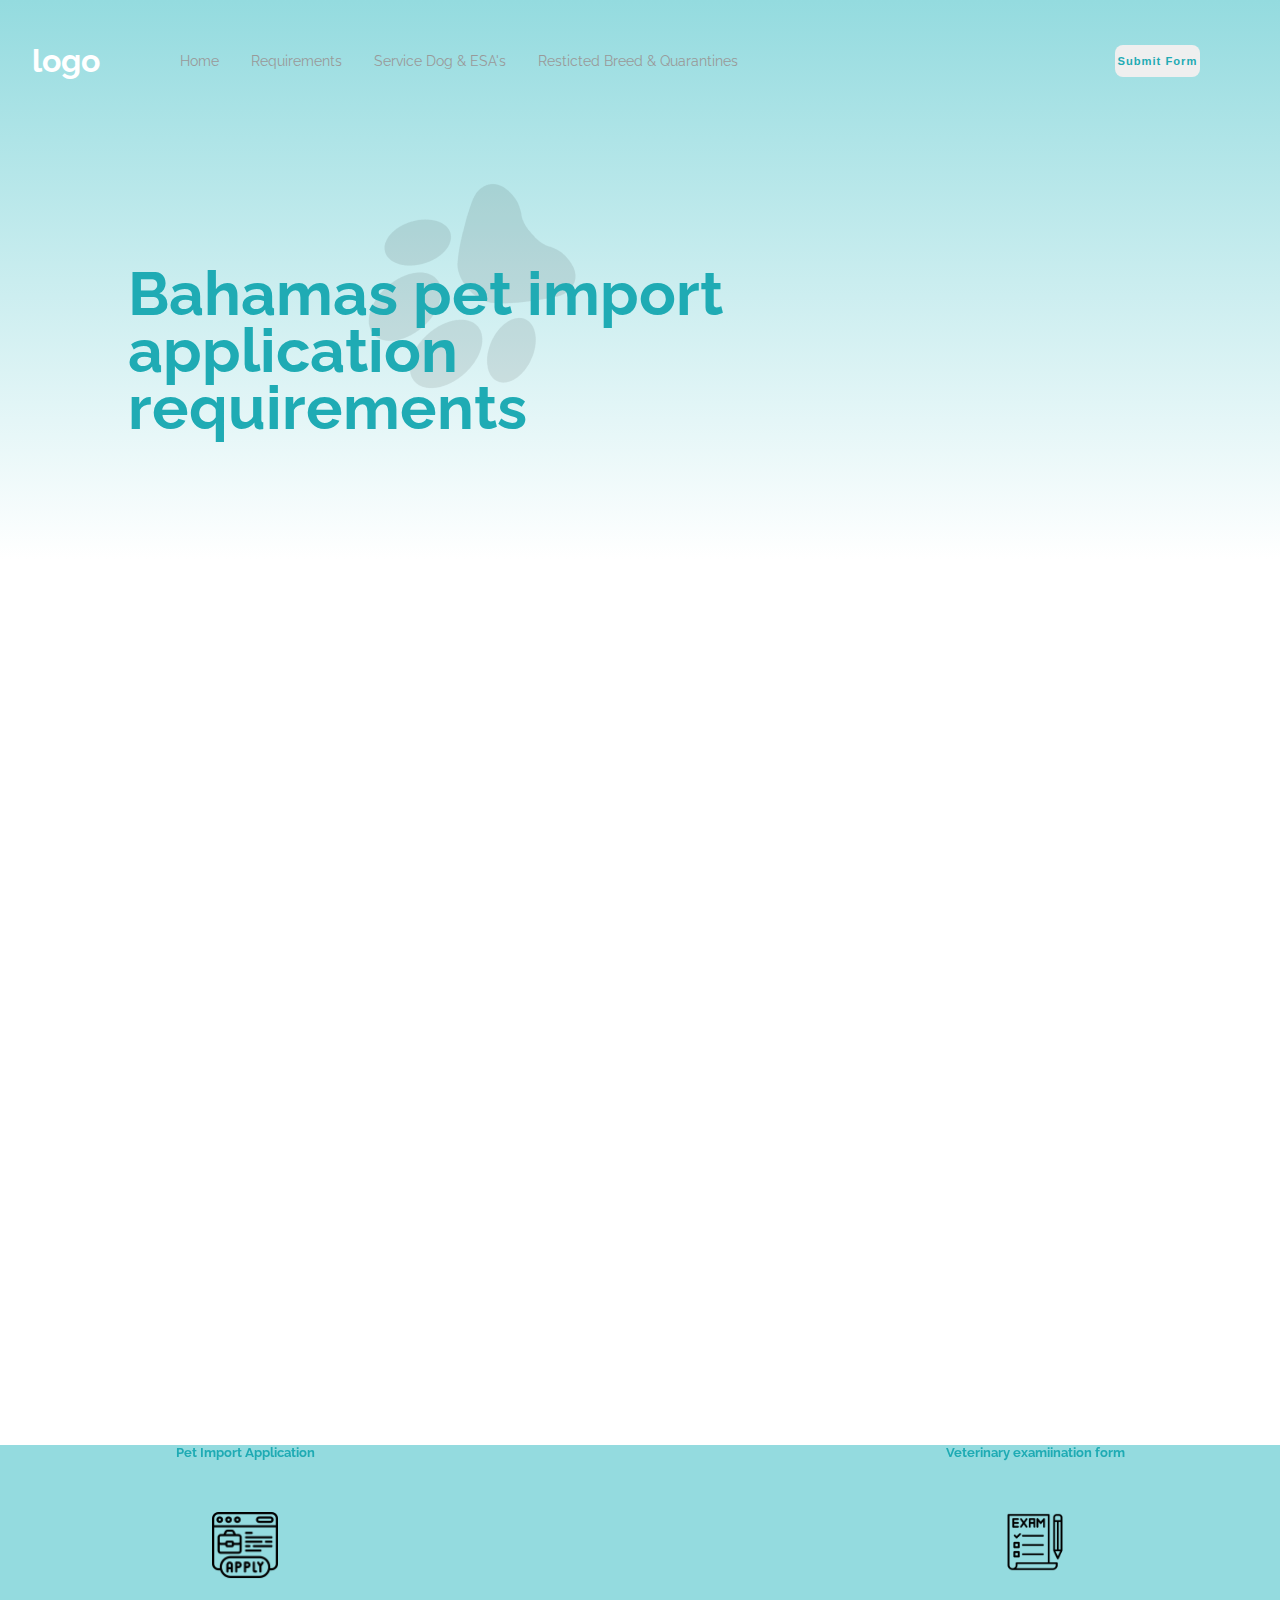
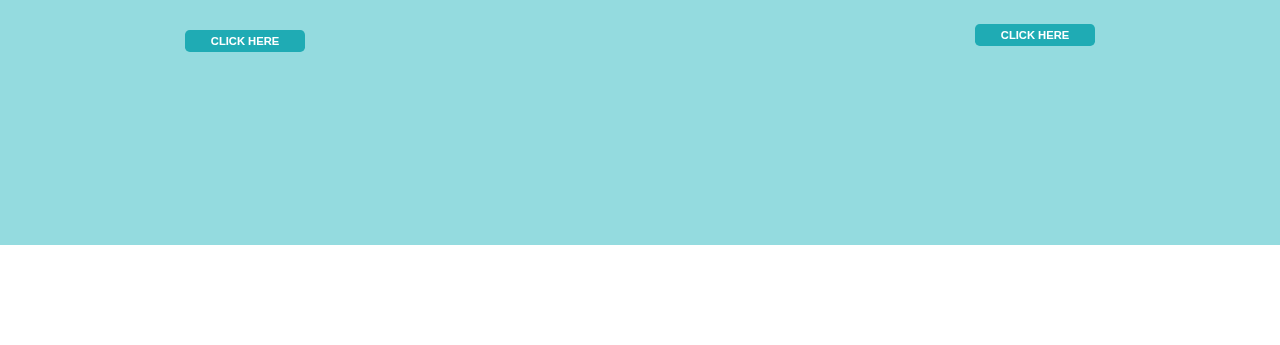
==== requirements.html @ 75472f6a "added transitions" ====
<!DOCTYPE html>
<html lang="en">
<head>
    <meta charset="UTF-8">
    <meta http-equiv="X-UA-Compatible" content="IE=edge">
    <meta name="viewport" content="width=device-width, initial-scale=1.0">
    <link rel="stylesheet" href="./style.css">
    <link rel="preconnect" href="https://fonts.googleapis.com">
    <link rel="preconnect" href="https://fonts.gstatic.com" crossorigin>
    <link href="https://fonts.googleapis.com/css2?family=Josefin+Sans:ital,wght@0,300;0,500;1,700&family=Raleway:wght@400;500;700&display=swap" rel="stylesheet">
    <link rel="icon" href="./imgs/favicon.png">
    <link rel="stylesheet" href="https://unpkg.com/aos@next/dist/aos.css" />
    <title>Bahamas Pet Permit</title>

</head>
<body>
    <!-- Gradient background -->
    <div class="gradient-bg"></div>

<div class="section-home">
    <!-- Navigation bar-->
    <nav class="nav-bar">
       <h1 class="logo">logo</h1>
       <ul class="nav-list">
        <li class="list-item"><a href="./index.html">Home</a></li>
        <li class="list-item"><a href="./requirements.html">Requirements</a></li>
        <li class="list-item"><a href="./services.html">Service Dog & ESA's</a></li>
        <li class="list-item"><a href="./restricted.html">Resticted Breed & Quarantines</a></li>
    </ul>
        <button class="btn-white">Submit Form</button>

        <div class="hb-menu">
            <span id="bar-1" class="bar"></span>
            <span id="bar-2" class="bar"></span>
            <span id="bar-3"  class="bar"></span>
        </div>
    </nav>


     <!-- Navigation bar ends-->




     <!-- Header Block-->
    <div class="header-block">
        <img class="dog-paw" src="./imgs/dog-paw.png" alt="">
      <h1  data-aos="fade-right" id="wider" class="header-h">Bahamas pet import application requirements
       </h1>
         <p data-aos="fade-left" data-aos-offset="500"  data-aos-duration="1000" data-aos-once="true" class="header-p">Click below to download PDF versions
             of these common pet permit related forms. If you have come 
             to this page from a link on another site or search engine, please 
             consider using my service to apply for your permit more efficiently 
             and more cost effectively.

           </p>

        <button data-aos="flip-up"  data-aos-duration="1000" class="btn-blue">Get started</button>
 </div>
 <!-- Header Block Ends-->
<section class="flex-apply">
  <div data-aos="slide-up"  data-aos-duration="700" class="flex-apply-sec">
    <h4 class="h-apply">Pet Import Application</h4>
    <img class="img-apply-1" src="./imgs/hero-apply.png" alt="">
    <button class="btn-blue-fixed">CLICK HERE</button>

  </div>

  <div data-aos="zoom-out"class="flex-apply-sec">
    <h4 class="h-apply">Pet import requirements</h4>
    <img class="img-apply" src="./imgs/hero-req.png" alt="">
    <button class="btn-blue-fixed">CLICK HERE</button>

  </div>

  <div  data-aos="slide-up"  data-aos-duration="700"class="flex-apply-sec">
    <h4 class="h-apply">Veterinary examiination form </h4>
    <img class="img-apply" src="./imgs/hero-exam.png" alt="">
    <button class="btn-blue-fixed">CLICK HERE</button>

  </div>




</section>


<footer>

</footer>







</div>
<script src="https://unpkg.com/aos@next/dist/aos.js"></script>
<script>
  AOS.init();
</script>
</body>
</html>
---- style.css ----
/* Globals */

*{
    padding:0;
    margin:0;
}

:root {
    --dark-blue: #1FABB4;
    --light-blue: #94DBDF;
    --dark-grey: #595959;
    --light-grey:#999999;

}

body {
    font-family: 'Josefin Sans', sans-serif;
    font-family: 'Raleway', sans-serif;
    font-size:16px;
}


/* Typography */

h1, h2,h3 {
    color:var( --dark-blue);
}

h1 {
 
  font-size: 3.8rem;
  max-width:12ch;
  line-height: 57px;
}
#wider {
  max-width:20ch;
}



h2 {

    text-align: center;
    font-size: 3rem;
    color:var(--dark-blue);
}

p {
    color:var(--dark-grey);
    font-weight:light;
    max-width:40ch;
    line-height:27px;
    letter-spacing: 3px;
    margin:4rem 0;
}


/* Nav bar */
.gradient-bg {
    position:absolute;
    top:0;
    z-index:-10;
    background: rgb(255,255,255);
    background: linear-gradient(0deg, rgba(255,255,255,1) 0%, rgba(148,219,223,1) 100%);  
    height:35rem;
    width:100%;
  
}

.nav-bar {
    max-width:100%;
    display:flex; 
    padding:1rem;
    margin:1rem;
    align-items: center;
    
   
}

.nav-list {
    list-style: none;
    display:flex;
    align-items: center;
    margin-right:auto;
    
   
   
}

.logo {
   color:#fff;
   margin-right:5rem;
   font-size:2rem;
  
}

.list-item a {
    font-size:0.85rem;
    color:var(--light-grey);
    text-decoration:none;
    margin-right:2rem;
}



/* Buttons */


.btn-white {
  margin-left:auto; 
  width:7%;
  height:2rem;
  border:none;
  border-radius:.5rem;
  color:var(--dark-blue);
  font-weight:bold;
  margin-right:3rem;
  letter-spacing:1px;
  font-size:0.7rem;
}

.btn-blue {
    width:8%;
    height:2rem;
    border-radius: .5rem;
    border-style: none;
    color:#fff;
    background-color: var(--dark-blue);
}



/*header */


.header-block{
    display:flex;
    flex-direction: column;
    margin:10rem 8rem;

}


.dog-paw {
    max-width:100%;
    position: absolute;
    left:20rem;
    top:9rem;
}



/*Section top*/


.hero-home {
    max-width:100%;
}

.right-side-col {
     display:flex;
     flex-direction: column;
     justify-content: center;
     align-items: center;
     padding:5rem;
}

h3 {
    font-size:2rem;
}

#white-text {
  color:#fff;
}

.color-box {
  height:320px;
  max-width:100%;
  display:flex;
  align-items: center;
  justify-content: center;
  background: linear-gradient(90.48deg, #4C8F9A 0.37%, #B7EB81 96.79%);
}





.flex-apply {
  height:500px;
  display:flex;
  justify-content: space-evenly;
}

.flex-apply-sec {
  display:flex;
  flex-direction: column;
  align-items: center;
  gap:3rem;
  width:300px;
}


.btn-blue-fixed {
  background-color:var(--dark-blue) ;
  color:#fff;
  font-weight: bold;
  font-size:.7rem;
  width:40%;
  height:1.4rem;
  border:none;
  border-radius: .3rem;;


}

.img-apply {
  width:40%;
}

.img-apply.active {
  width:100%;
}
.img-apply-1.active {
 width:100%;
}

.img-apply-1 {
  width:22%;
}


  .btn-blue-fixed  :hover {
    background-color: #1FABB4;
}



h4 {
  font-size:.8rem;
  color:var(--dark-blue);
}

.div-margin   {
 display: flex;
 flex-direction: column;
 justify-content: center;
 align-items: center;
 text-align: center;
}









/*Section mid*/


.flex-ctn {
  display:flex;
  max-width:100%;
  margin:10rem 10rem;
}

.flex-left {
  width:50%;
}

.flex-right {
  width:50%;
  background-image: url("./imgs/hero-girl.png");
  background-repeat: no-repeat;
  background-position: center;
}

#easypayment {
  background-image: url("./imgs/hero-payment.png");
}
#flex-reverse {
  flex-direction:row-reverse;
  
}

.section-mid {
  display:flex;
  flex-direction: column;
  justify-content: center;
  align-items: center;
}
.alert {
  margin-bottom :10rem;
}



/*section bottom */

.text-stretch {
  max-width:600char;
}


.dog-img {
 max-width:100%;
 margin:0;
}



.service-p {
  margin-left:2rem;
}



footer {
  background-color:var(--light-blue);
  max-width:100%;
  height:400px;
}






























/* responsive code*/


@media(max-width:1100px){
    .flex-ctn {
   
    margin:10rem 6rem;
  }

  
  
    .list-item a {
        font-size:0.85rem;
        
        margin-right:0.8rem;
    }
    .btn-white {
    
        width:15%;
      

      }
      .btn-blue {
        width:12%;
      }
  h2 {
  font-size: 1.9rem;
  }

}

@media(max-width:950px){
  .flex-ctn {
   
    margin:10rem 4rem;
  }
  .p-resp {
  font-size:.9rem;
}
  
    .list-item a {
        font-size:0.75rem;
        
        margin-right:0.8rem;
    }

    .btn-blue {
      width:15%;
    }

}


@media(max-width:800px){

  .h3-resp {
    font-size:1.2rem;
  }
  .p-resp {
    font-size:.7rem;
    line-height:19px;
  }
  .flex-ctn {
    flex-direction: column;
    margin:10rem 4rem;
  }
  .flex-left {
    width:100%;
    display:flex;
    flex-direction: column;
    justify-content: center;
    align-items: center;
    text-align: center;
  }
  .flex-right{
    height:320px;
    width:100%;
  
  }
  #flex-reverse {
    flex-direction:column;
    
  }
  

  
    .list-item a {
        font-size:0.6rem;
    }
    .btn-white {
        height:1.9rem;
        font-size:0.5rem;
      
      }
    .btn-blue {
        width:25%;
      }
      



}

@media(max-width:730px) {
  
.flex-apply {
 flex-direction: column;
}
 .nav-list {
    display:none;
 }

 .btn-white {
    display:none;
 }

 .hb-menu {
    height:2rem;
    width:10%;
    margin-left:auto;
    cursor:pointer;
   
 }

  .bar {
    display:block;
    height:4px;
    width:100%;
    background-color:var(--dark-grey);
    margin-bottom:8px;
  }

  #bar-2 {
    width:60%;
  }

  
  #bar-3 {
    width:35%;
  }

  .btn-blue {
    width:30%;
  }

  .dog-paw {
    width:42%;
  }
  h2 {
    font-size: 1.7rem;
    }

}

 @media (max-width:570px) {


    .btn-blue {
        width:40%;
      }
    
      .dog-paw {
       
        top:12rem;
        left:10rem;
      }
      .header-h {
        font-size:2.5rem;
      }

      .header-p {
        font-size:.8rem;
      }
  
  .header-block {
  
   margin:10rem 4rem;

  }
  h2 {
    font-size: 1.5rem;
    }
 }

 @media (max-width:380px) {
    
    .btn-blue {
        width:50%;
      }
    .header-h {
        font-size:2.2rem;
      }

    .header-p {
        font-size:.7rem;
      }

      h1 {
        line-height: 37px;
      }
      p {
        line-height: 20px;
      }
 }


/*Transitions*/
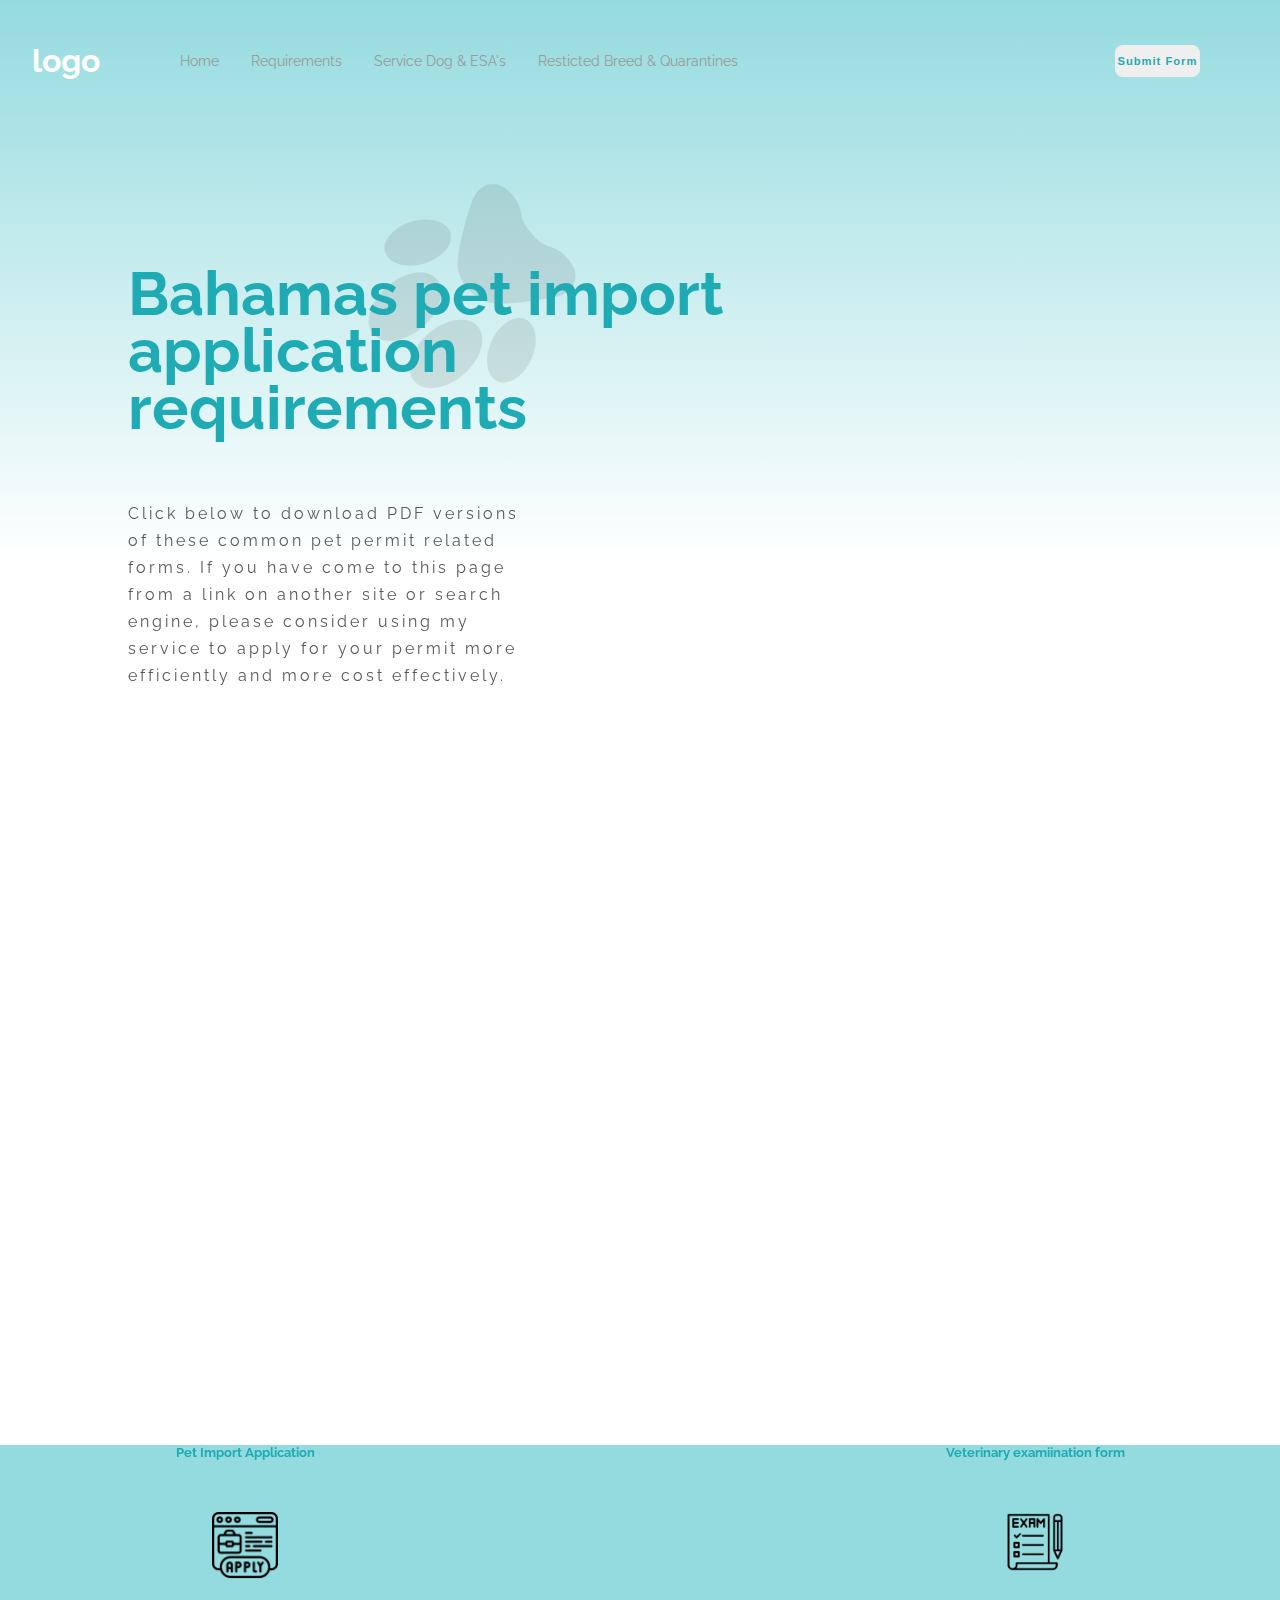
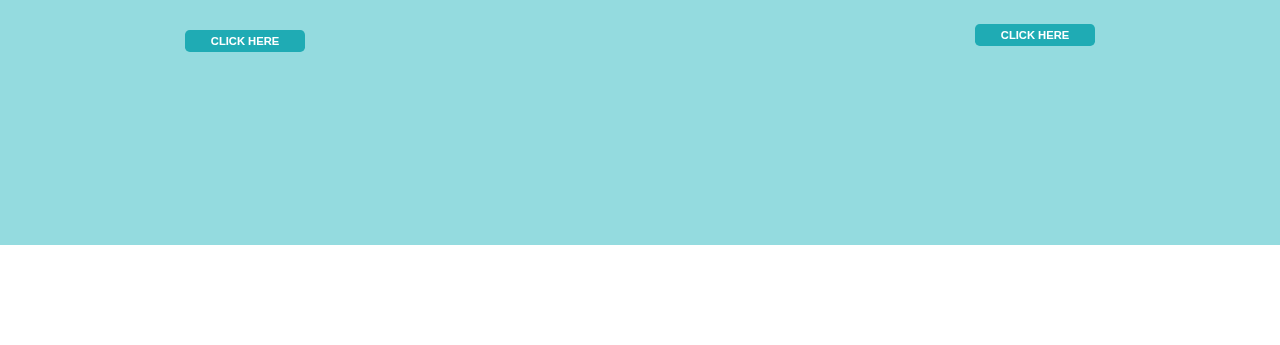
==== commit d5cfa7db: "adjusted images on home page" ====
--- a/requirements.html
+++ b/requirements.html
@@ -47,7 +47,7 @@
         <img class="dog-paw" src="./imgs/dog-paw.png" alt="">
       <h1  data-aos="fade-right" id="wider" class="header-h">Bahamas pet import application requirements
        </h1>
-         <p data-aos="fade-left" data-aos-offset="500"  data-aos-duration="1000" data-aos-once="true" class="header-p">Click below to download PDF versions
+         <p data-aos="fade-left" class="header-p">Click below to download PDF versions
              of these common pet permit related forms. If you have come 
              to this page from a link on another site or search engine, please 
              consider using my service to apply for your permit more efficiently 
--- a/style.css
+++ b/style.css
@@ -218,12 +218,7 @@
   width:40%;
 }
 
-.img-apply.active {
-  width:100%;
-}
-.img-apply-1.active {
- width:100%;
-}
+
 
 .img-apply-1 {
   width:22%;
@@ -271,10 +266,11 @@
 }
 
 .flex-right {
-  width:50%;
-  background-image: url("./imgs/hero-girl.png");
-  background-repeat: no-repeat;
-  background-position: center;
+  display:block;
+ margin:auto;
+ width:50%;
+ 
+
 }
 
 #easypayment {
@@ -291,8 +287,11 @@
   justify-content: center;
   align-items: center;
 }
+
+
 .alert {
   margin-bottom :10rem;
+  max-width:100%;
 }
 
 
@@ -427,8 +426,8 @@
     text-align: center;
   }
   .flex-right{
-    height:320px;
-    width:100%;
+    height:220px;
+   width:100%;
   
   }
   #flex-reverse {
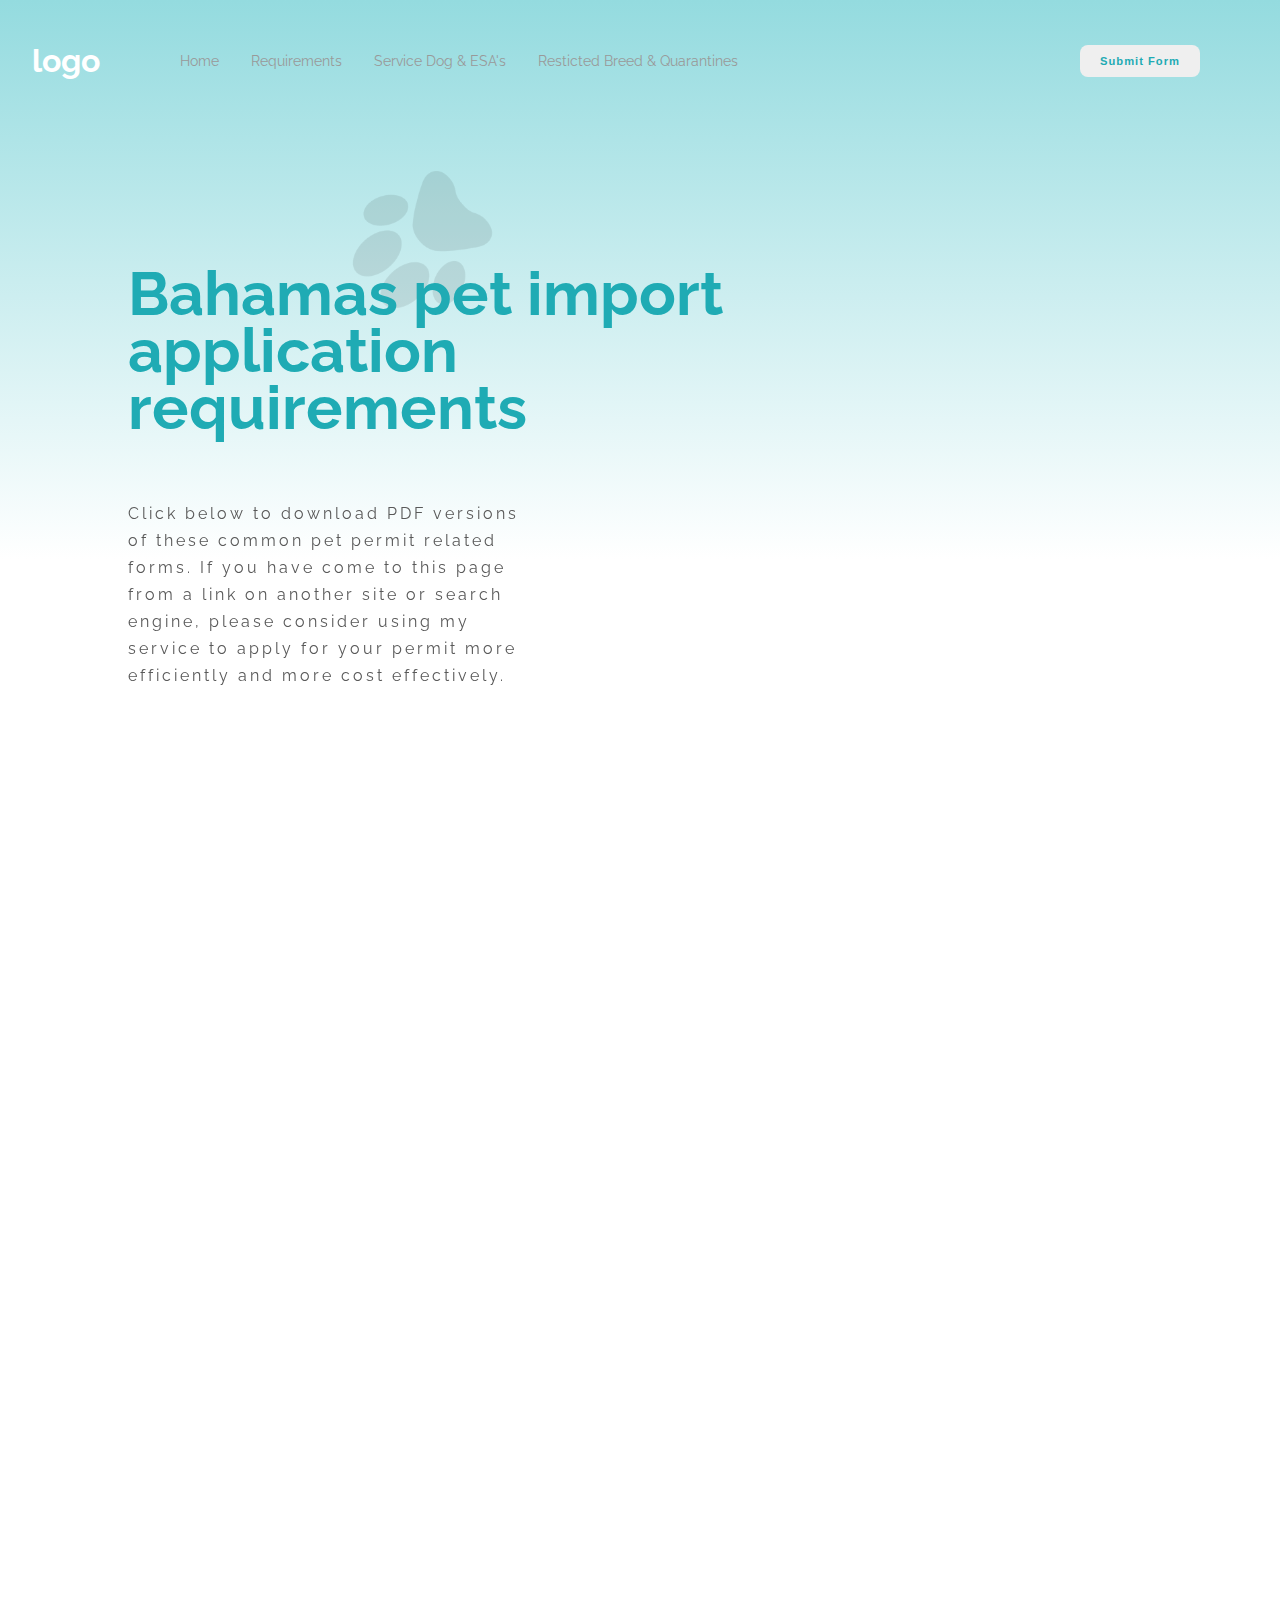
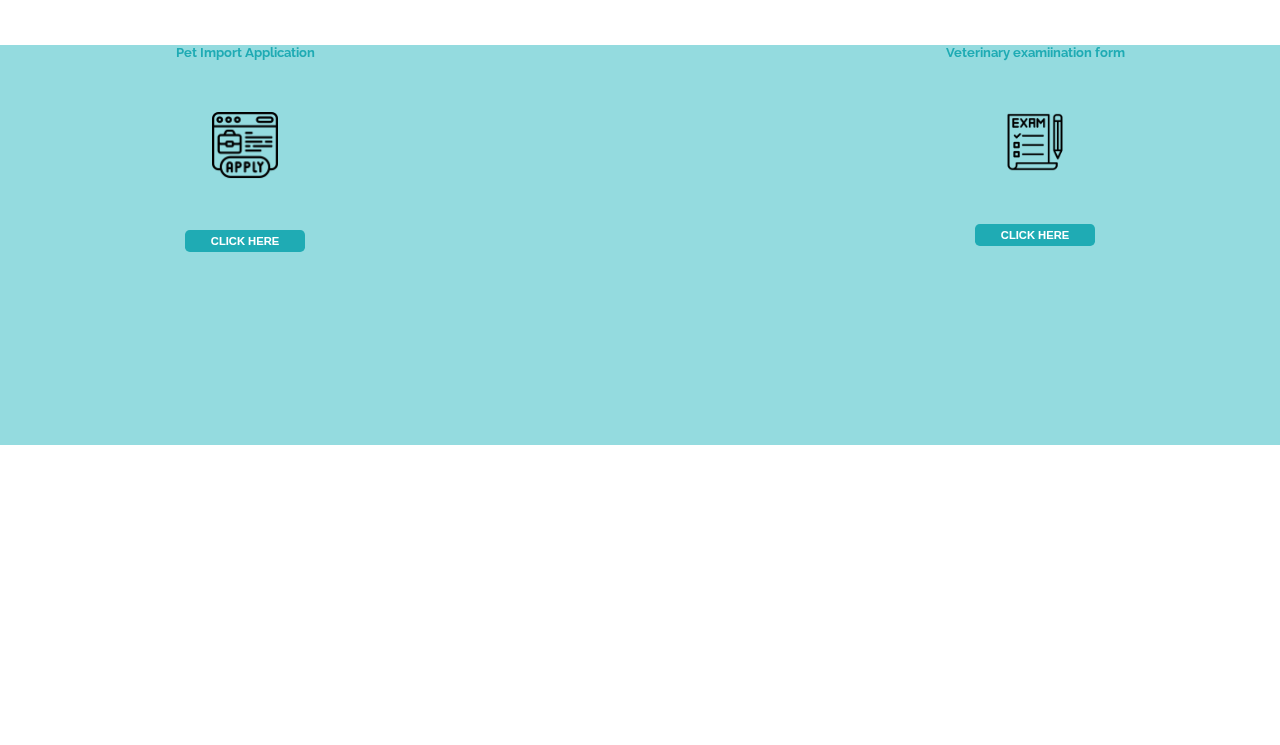
==== commit 28cd7c54: "Responsive  nav menu" ====
--- a/requirements.html
+++ b/requirements.html
@@ -101,5 +101,7 @@
 <script>
   AOS.init();
 </script>
+
+<script src="script.js"></script>
 </body>
 </html>--- a/style.css
+++ b/style.css
@@ -17,6 +17,7 @@
     font-family: 'Josefin Sans', sans-serif;
     font-family: 'Raleway', sans-serif;
     font-size:16px;
+    max-width:100%;
 }
 
 
@@ -108,7 +109,7 @@
 
 .btn-white {
   margin-left:auto; 
-  width:7%;
+  width:120px;
   height:2rem;
   border:none;
   border-radius:.5rem;
@@ -120,7 +121,7 @@
 }
 
 .btn-blue {
-    width:8%;
+    width:120px;
     height:2rem;
     border-radius: .5rem;
     border-style: none;
@@ -187,7 +188,7 @@
 
 
 .flex-apply {
-  height:500px;
+  height:700px;
   display:flex;
   justify-content: space-evenly;
 }
@@ -268,7 +269,7 @@
 .flex-right {
   display:block;
  margin:auto;
- width:50%;
+ max-width:50%;
  
 
 }
@@ -291,7 +292,7 @@
 
 .alert {
   margin-bottom :10rem;
-  max-width:100%;
+  max-width:50%;
 }
 
 
@@ -373,9 +374,7 @@
       
 
       }
-      .btn-blue {
-        width:12%;
-      }
+     
   h2 {
   font-size: 1.9rem;
   }
@@ -397,9 +396,6 @@
         margin-right:0.8rem;
     }
 
-    .btn-blue {
-      width:15%;
-    }
 
 }
 
@@ -407,7 +403,7 @@
 @media(max-width:800px){
 
   .h3-resp {
-    font-size:1.2rem;
+    font-size:1.5rem;
   }
   .p-resp {
     font-size:.7rem;
@@ -435,45 +431,73 @@
     
   }
   
-
-  
-    .list-item a {
+.list-item a {
         font-size:0.6rem;
     }
-    .btn-white {
-        height:1.9rem;
-        font-size:0.5rem;
+
+
+
       
-      }
-    .btn-blue {
-        width:25%;
-      }
-      
 
 
 
 }
 
 @media(max-width:730px) {
-  
-.flex-apply {
- flex-direction: column;
-}
- .nav-list {
-    display:none;
- }
-
- .btn-white {
-    display:none;
- }
-
- .hb-menu {
+  .hb-menu {
+    z-index:1000;
     height:2rem;
-    width:10%;
+    width:30px;
     margin-left:auto;
     cursor:pointer;
    
  }
+ 
+ .nav-bar {
+  margin-top:0;
+  padding-top:.2rem;
+
+ }
+ .btn-white {
+  display:none;
+}
+
+  
+.flex-apply {
+ flex-direction: column;
+}
+
+ .nav-list {
+    z-index:999;
+    position:absolute;
+    top:0px;
+    background-color:#c1dee0;
+    width:100%;
+    flex-direction: column;
+    align-items: flex-start;
+    left:-8000px;
+}
+.nav-list.active{
+    transition:ease-in 0.3s;
+    left:0px;
+}
+
+.list-item > a {
+  display:block;
+  position: sticky;
+  color: var(--dark-blue);
+  font-size: 1.3rem;
+  font-weight:bold;
+  padding:.7rem;
+
+}
+
+
+
+
+ }
+
+
 
   .bar {
     display:block;
@@ -484,37 +508,32 @@
   }
 
   #bar-2 {
-    width:60%;
+    width:100%;
   }
 
   
   #bar-3 {
-    width:35%;
-  }
-
-  .btn-blue {
-    width:30%;
-  }
+    width:100%;
+  }
+
+  
 
   .dog-paw {
-    width:42%;
+    width:200px;
   }
   h2 {
     font-size: 1.7rem;
     }
 
-}
+
 
  @media (max-width:570px) {
 
 
-    .btn-blue {
-        width:40%;
-      }
-    
+
       .dog-paw {
-       
-        top:12rem;
+        width:120px;
+        top:14rem;
         left:10rem;
       }
       .header-h {
@@ -557,6 +576,26 @@
  }
 
 
+
+
+
+.hb-menu.active #bar-2{
+  opacity:0;
+}
+.hb-menu.active .bar:nth-child(1){
+ 
+ transform:translateY(15px) rotate(45deg);
+ transition: ease-in-out  0.2s;
+}
+.hb-menu.active .bar:nth-child(3){
+ width:100%;
+ transform:translateY(-9px) rotate(-45deg);
+ transition: ease-in-out  0.2s;
+
+}
+
+
+
 /*Transitions*/
 
 
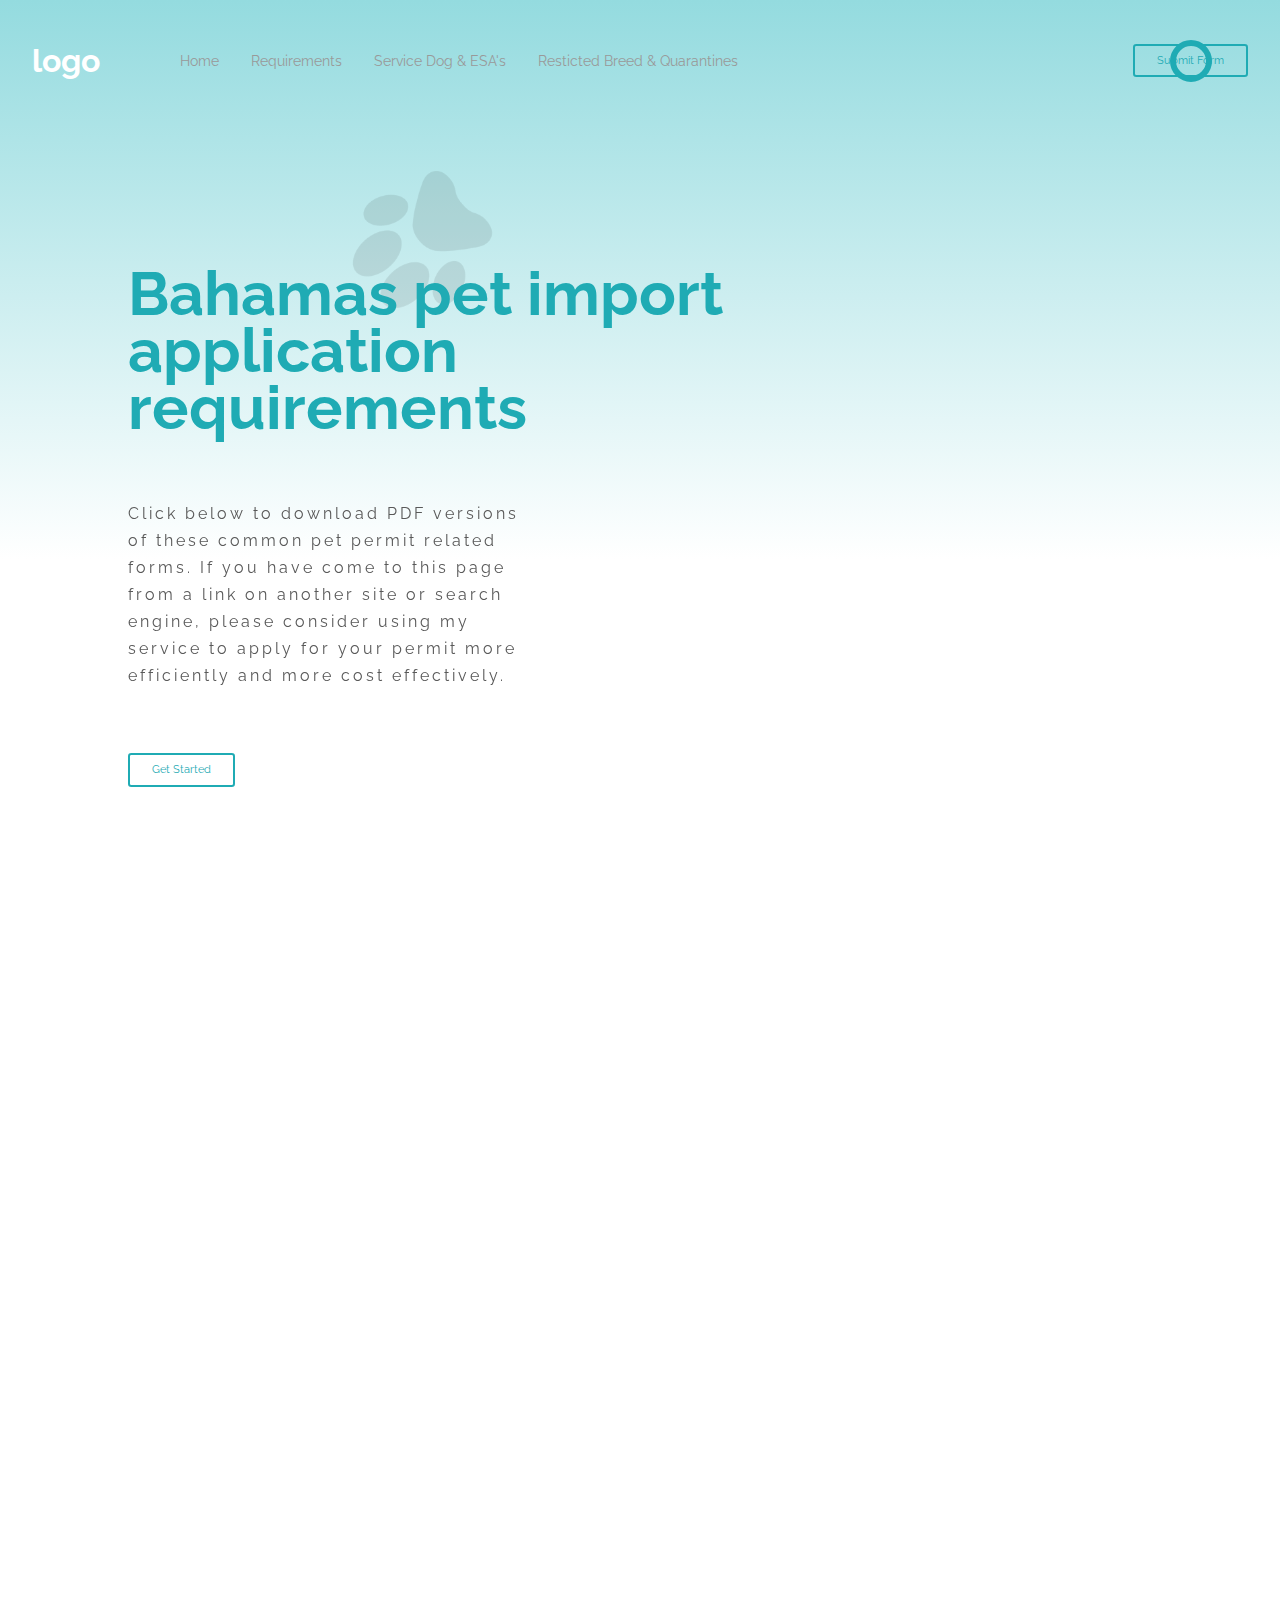
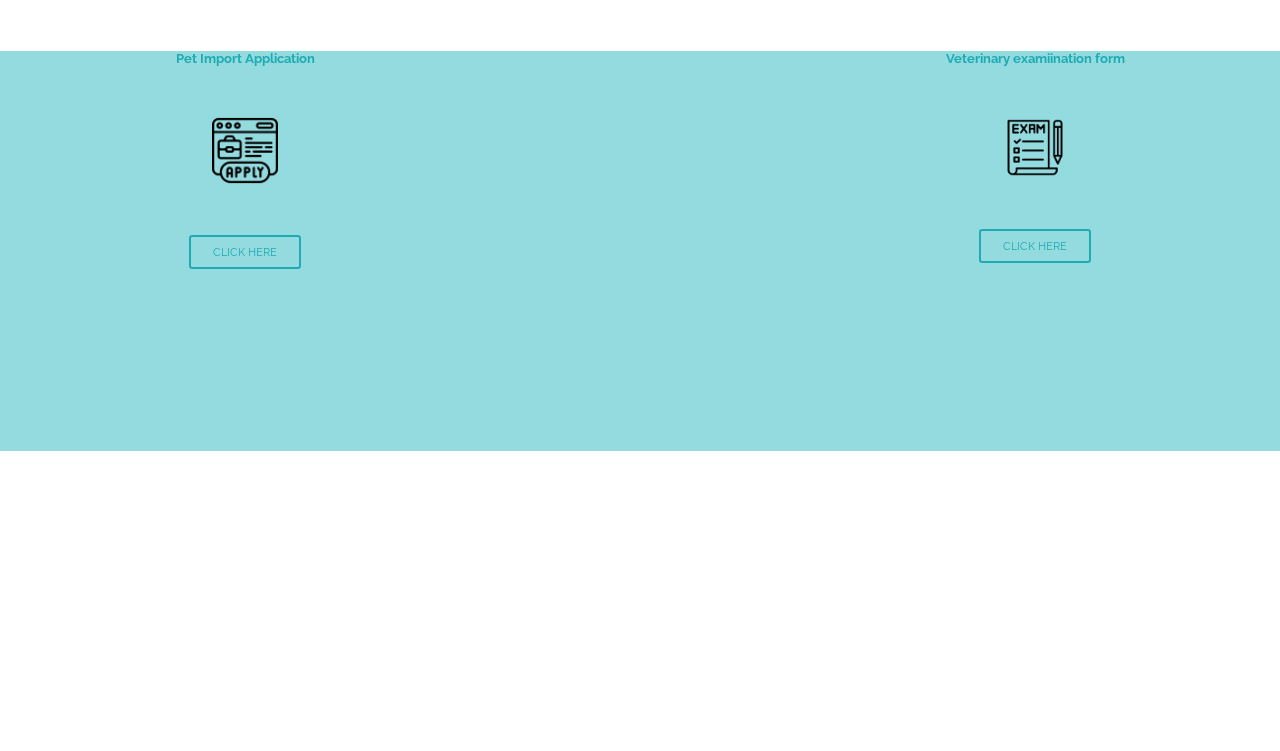
==== commit 7b8f2e0c: "changed buttons" ====
--- a/requirements.html
+++ b/requirements.html
@@ -27,12 +27,14 @@
         <li class="list-item"><a href="./services.html">Service Dog & ESA's</a></li>
         <li class="list-item"><a href="./restricted.html">Resticted Breed & Quarantines</a></li>
     </ul>
-        <button class="btn-white">Submit Form</button>
+    <div class="wrapper">
+      <a href="#" class="button-glow ">Submit Form</a>
+    </div>
 
         <div class="hb-menu">
             <span id="bar-1" class="bar"></span>
             <span id="bar-2" class="bar"></span>
-            <span id="bar-3"  class="bar"></span>
+            <span id="bar-3"  class="bar  bar-3"></span>
         </div>
     </nav>
 
@@ -54,29 +56,36 @@
              and more cost effectively.
 
            </p>
-
-        <button data-aos="flip-up"  data-aos-duration="1000" class="btn-blue">Get started</button>
+           <div  class="wrapper">
+            <a  class="button">Get Started</a>
+          </div>
  </div>
  <!-- Header Block Ends-->
 <section class="flex-apply">
   <div data-aos="slide-up"  data-aos-duration="700" class="flex-apply-sec">
     <h4 class="h-apply">Pet Import Application</h4>
     <img class="img-apply-1" src="./imgs/hero-apply.png" alt="">
-    <button class="btn-blue-fixed">CLICK HERE</button>
+    <div  class="wrapper">
+      <a  class="button">CLICK HERE</a>
+    </div>
 
   </div>
 
   <div data-aos="zoom-out"class="flex-apply-sec">
     <h4 class="h-apply">Pet import requirements</h4>
     <img class="img-apply" src="./imgs/hero-req.png" alt="">
-    <button class="btn-blue-fixed">CLICK HERE</button>
+    <div  class="wrapper">
+      <a  class="button">CLICK HERE</a>
+    </div>
 
   </div>
 
   <div  data-aos="slide-up"  data-aos-duration="700"class="flex-apply-sec">
     <h4 class="h-apply">Veterinary examiination form </h4>
     <img class="img-apply" src="./imgs/hero-exam.png" alt="">
-    <button class="btn-blue-fixed">CLICK HERE</button>
+    <div  class="wrapper">
+      <a  class="button">CLICK HERE</a>
+    </div>
 
   </div>
 
--- a/style.css
+++ b/style.css
@@ -508,13 +508,14 @@
   }
 
   #bar-2 {
-    width:100%;
-  }
-
-  
-  #bar-3 {
-    width:100%;
-  }
+    width:70%;
+  }
+
+  
+  .bar-3 {
+    width:40%;
+  }
+
 
   
 
@@ -598,4 +599,115 @@
 
 /*Transitions*/
 
-
+@-webkit-keyframes sheen {
+  0% {
+    transform: skewY(-45deg) translateX(0);
+  }
+  100% {
+    transform: skewY(-45deg) translateX(12.5em);
+  }
+}
+@keyframes sheen {
+  0% {
+    transform: skewY(-45deg) translateX(0);
+  }
+  100% {
+    transform: skewY(-45deg) translateX(12.5em);
+  }
+}
+
+.button {
+  padding: 0.75em 2em;
+  text-align: center;
+  text-decoration: none;
+  color:var(--dark-blue);
+  border: 2px solid var(--dark-blue);
+  font-size: 11px;
+  display: inline-block;
+  border-radius: 0.3em;
+  transition: all 0.2s ease-in-out;
+  position: relative;
+  overflow: hidden;
+}
+.button:before {
+  content: "";
+  background-color: rgba(255, 255, 255, 0.5);
+  height: 100%;
+  width: 3em;
+  display: block;
+  position: absolute;
+  top: 0;
+  left: -4.5em;
+  transform: skewX(-45deg) translateX(0);
+  transition: none;
+}
+.button:hover {
+  background-color: #1FABB4;
+  color: #fff;
+  border-bottom: 4px solid #148891;
+}
+.button:hover:before {
+  transform: skewX(-45deg) translateX(13.5em);
+  transition: all 0.5s ease-in-out;
+}
+
+
+
+
+
+
+
+
+
+
+
+
+
+
+.button-glow {
+  padding: 0.75em 2em;
+  text-align: center;
+  text-decoration: none;
+  color:var(--dark-blue);
+  border: 2px solid var(--dark-blue);
+  font-size: 11px;
+  display: inline-block;
+  border-radius: 0.3em;
+  transition: all 0.2s ease-in-out;
+  position: relative;
+  
+  }
+
+
+
+.button-glow::after {
+  content: '';
+  width: 30px; height: 30px;
+  border-radius: 100%;
+  border: 6px solid #1FABB4 ;
+  position: absolute;
+  z-index: -1;
+  top: 50%;
+  left: 50%;
+  transform: translate(-50%, -50%);
+  animation: ring 1.5s infinite;
+}
+
+.button-glow:hover::after, button:focus::after {
+
+  animation: none;
+  display: none;
+}
+
+@keyframes ring {
+  0% {
+    width: 30px;
+    height: 30px;
+    opacity: 0.5;
+  }
+  100% {
+    width: 300px;
+    height: 300px;
+    opacity: 0;
+  }
+}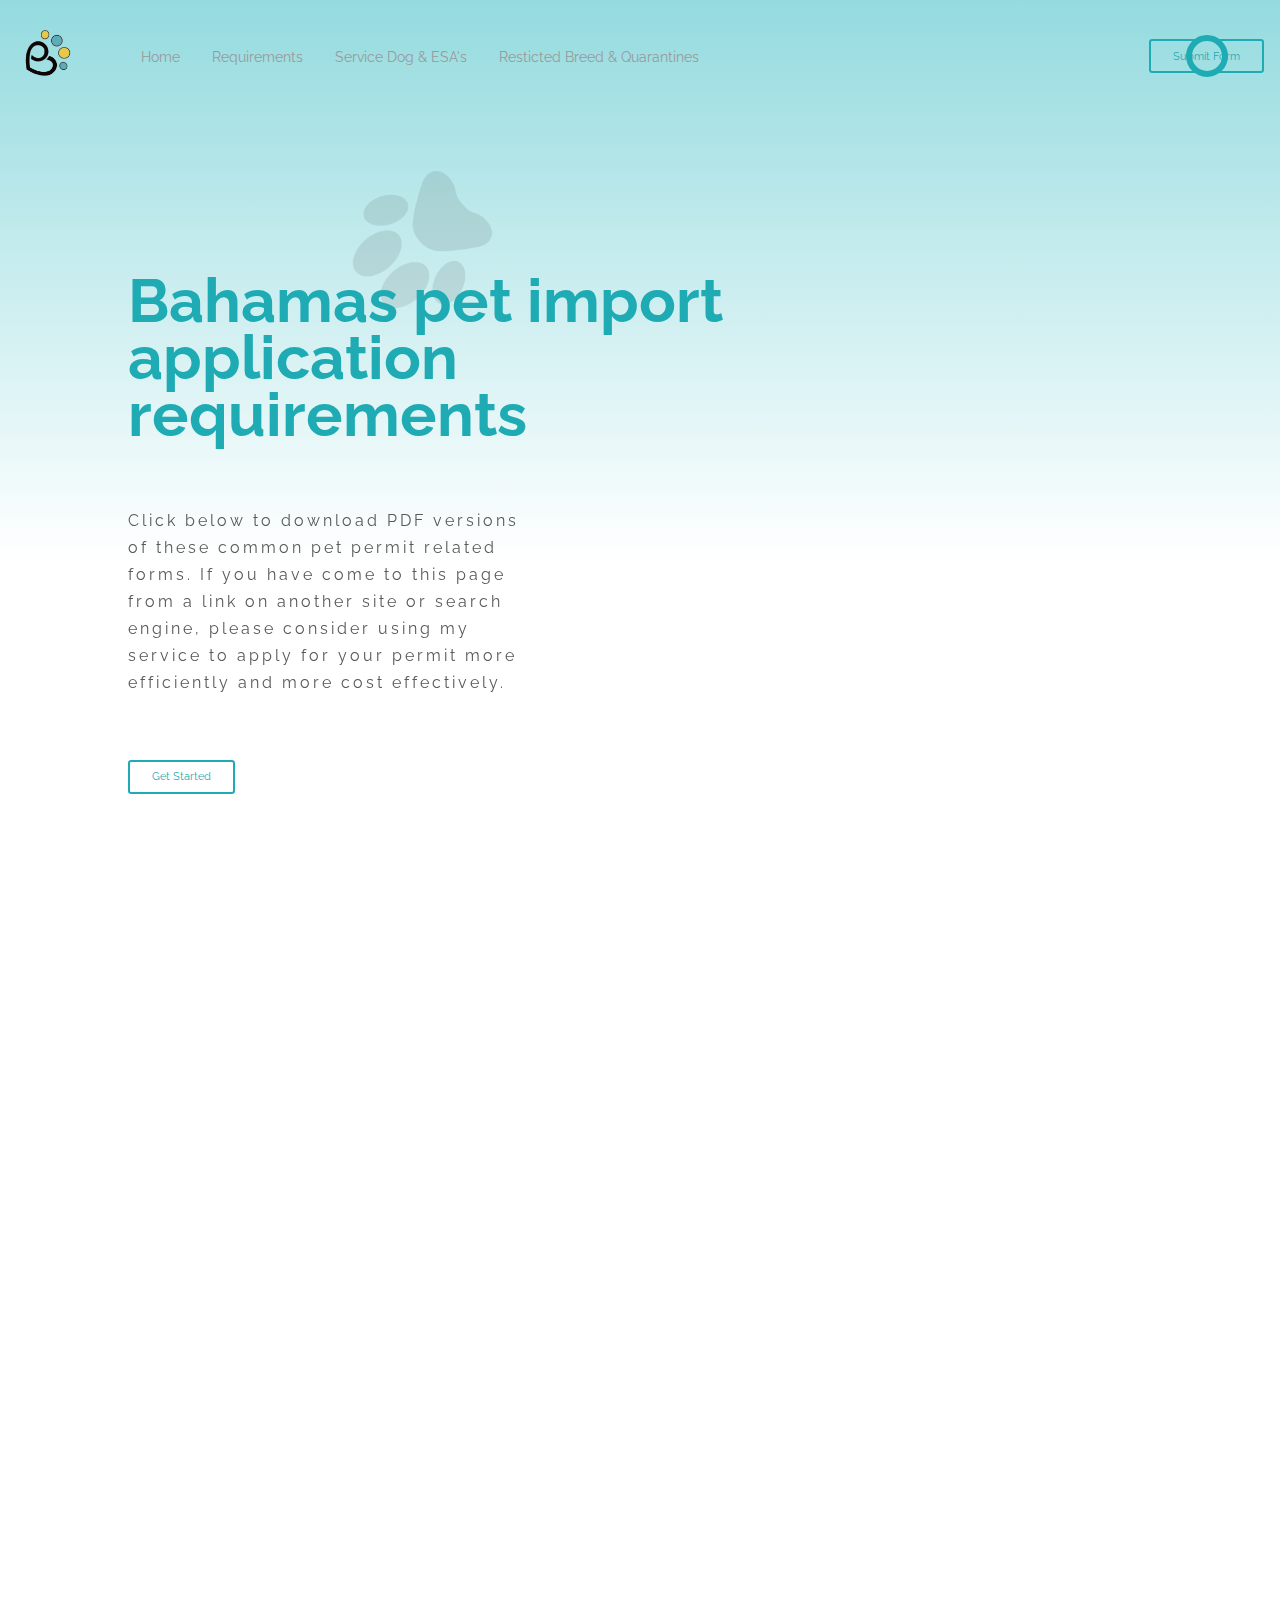
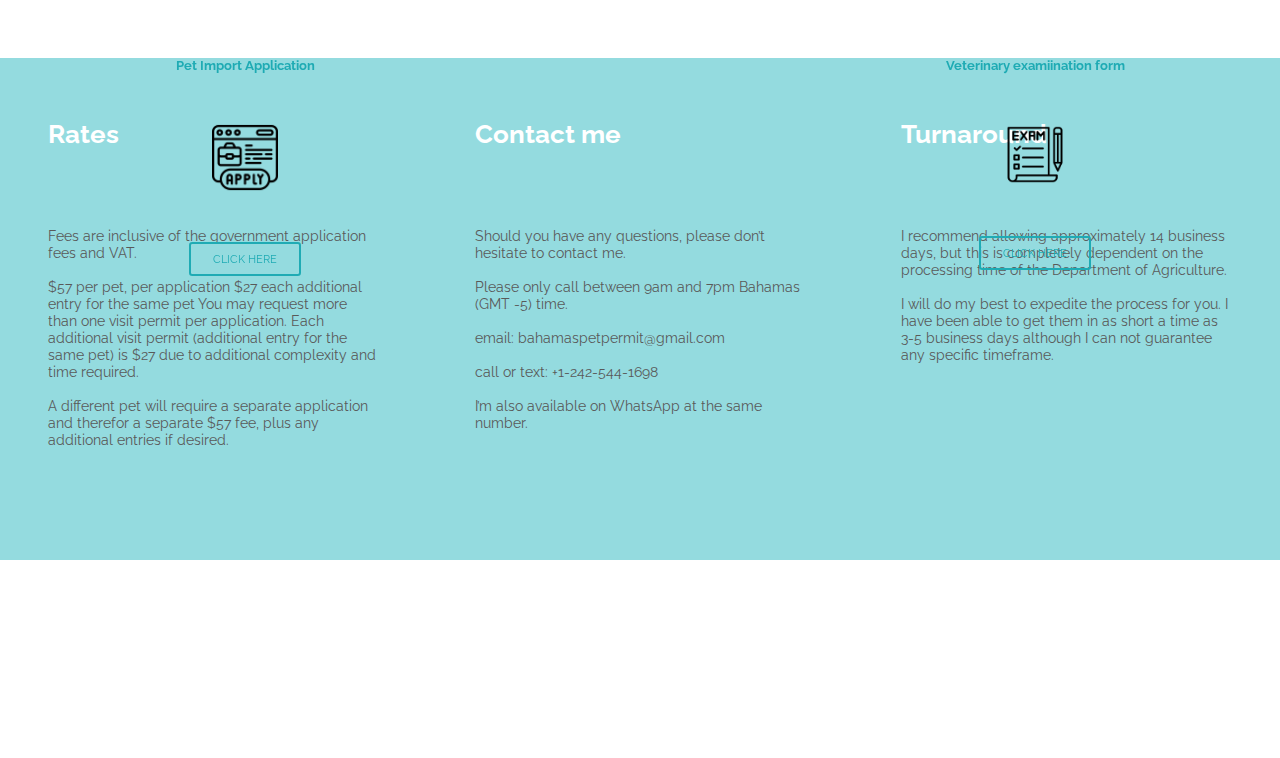
==== commit 26cee177: "final touches" ====
--- a/requirements.html
+++ b/requirements.html
@@ -20,14 +20,14 @@
 <div class="section-home">
     <!-- Navigation bar-->
     <nav class="nav-bar">
-       <h1 class="logo">logo</h1>
+      <a href="index.html"> <img class="logo-img" src="./imgs/logo.png" alt=""></a>
        <ul class="nav-list">
         <li class="list-item"><a href="./index.html">Home</a></li>
         <li class="list-item"><a href="./requirements.html">Requirements</a></li>
         <li class="list-item"><a href="./services.html">Service Dog & ESA's</a></li>
         <li class="list-item"><a href="./restricted.html">Resticted Breed & Quarantines</a></li>
     </ul>
-    <div class="wrapper">
+    <div class="wrapper-1">
       <a href="#" class="button-glow ">Submit Form</a>
     </div>
 
@@ -96,8 +96,51 @@
 
 
 <footer>
+ 
 
-</footer>
+  <div class="section-rates">
+      <div class="footer-ctn">
+         <h1 id="footer-h1">Rates</h1>
+         <p id="footer-p">
+             Fees are inclusive of the government application fees and VAT.<br><br>
+     
+     $57 per pet, per application
+     $27 each additional entry for the same pet
+     You may request more than one visit permit per application. Each additional visit permit (additional entry for the same pet) is $27 due to additional complexity and time required.
+     <br><br>
+     A different pet will require a separate application and therefor a separate $57 fee, plus any additional entries if desired.
+     
+         </p>
+     </div>
+     
+     <div class="footer-ctn">
+         <h1 id="footer-h1">Contact me</h1>
+         <p id="footer-p">
+             Should you have any questions, please don’t hesitate to contact me. <br><br>
+     
+                   Please only call between 9am and 7pm Bahamas (GMT -5) time.<br><br>
+     
+              email: bahamaspetpermit@gmail.com <br><br>
+              call or text: +1-242-544-1698 <br><br>
+     
+             I’m also available on WhatsApp at the same number.<br><br>
+         </p>
+     
+     </div>
+     
+     <div class="footer-ctn">
+             <h1 id="footer-h1">Turnaround</h1>
+             <p id="footer-p">
+                 I recommend allowing approximately 14 business days, but this is completely dependent on the processing time of the Department of Agriculture.
+                 <br><br>
+     I will do my best to expedite the process for you. I have been able to get them in as short a time as 3-5 business days although I can not guarantee any specific timeframe.
+     
+             </p>
+         </div>
+     
+     <div>
+      </footer>
+  
 
 
 
--- a/style.css
+++ b/style.css
@@ -13,11 +13,17 @@
 
 }
 
+
+html {
+  overflow-x: hidden
+}
 body {
     font-family: 'Josefin Sans', sans-serif;
     font-family: 'Raleway', sans-serif;
     font-size:16px;
     max-width:100%;
+   ;
+  
 }
 
 
@@ -72,7 +78,7 @@
     max-width:100%;
     display:flex; 
     padding:1rem;
-    margin:1rem;
+   
     align-items: center;
     
    
@@ -83,6 +89,7 @@
     display:flex;
     align-items: center;
     margin-right:auto;
+    margin-left:4rem;
     
    
    
@@ -93,6 +100,12 @@
    margin-right:5rem;
    font-size:2rem;
   
+}
+
+.logo-img {
+  margin:13px 0;
+  width:100%;
+  height:50px;
 }
 
 .list-item a {
@@ -320,7 +333,6 @@
 footer {
   background-color:var(--light-blue);
   max-width:100%;
-  height:400px;
 }
 
 
@@ -368,12 +380,7 @@
         
         margin-right:0.8rem;
     }
-    .btn-white {
     
-        width:15%;
-      
-
-      }
      
   h2 {
   font-size: 1.9rem;
@@ -382,20 +389,24 @@
 }
 
 @media(max-width:950px){
+ 
+ 
   .flex-ctn {
    
     margin:10rem 4rem;
   }
-  .p-resp {
-  font-size:.9rem;
-}
+ 
   
     .list-item a {
         font-size:0.75rem;
         
         margin-right:0.8rem;
     }
-
+    .section-rates {
+ 
+      flex-direction:column;
+      align-items: center;
+    }
 
 }
 
@@ -406,7 +417,7 @@
     font-size:1.5rem;
   }
   .p-resp {
-    font-size:.7rem;
+    font-size:.9rem;
     line-height:19px;
   }
   .flex-ctn {
@@ -419,7 +430,7 @@
     flex-direction: column;
     justify-content: center;
     align-items: center;
-    text-align: center;
+    
   }
   .flex-right{
     height:220px;
@@ -444,9 +455,13 @@
 }
 
 @media(max-width:730px) {
+  .wrapper-1 {
+    display:none;
+  }
+  
   .hb-menu {
     z-index:1000;
-    height:2rem;
+    height:1.7rem;
     width:30px;
     margin-left:auto;
     cursor:pointer;
@@ -454,28 +469,29 @@
  }
  
  .nav-bar {
+ 
   margin-top:0;
   padding-top:.2rem;
 
  }
- .btn-white {
-  display:none;
-}
 
   
 .flex-apply {
  flex-direction: column;
+ align-items: center;
 }
 
  .nav-list {
     z-index:999;
     position:absolute;
     top:0px;
-    background-color:#c1dee0;
+    background-color:#a7dee3;
     width:100%;
     flex-direction: column;
     align-items: flex-start;
     left:-8000px;
+    padding-top:12px;
+    
 }
 .nav-list.active{
     transition:ease-in 0.3s;
@@ -486,12 +502,18 @@
   display:block;
   position: sticky;
   color: var(--dark-blue);
-  font-size: 1.3rem;
-  font-weight:bold;
+  font-size: 1.2rem;
+  font-weight:medium;
   padding:.7rem;
-
-}
-
+  
+
+}
+
+.nav-links :hover ,
+:focus
+{
+  color:#595959;
+}
 
 
 
@@ -710,4 +732,36 @@
     height: 300px;
     opacity: 0;
   }
-}+}
+
+
+
+
+
+
+/* FOOTER */
+
+
+.section-rates {
+ 
+  display:flex;
+  justify-content: center;
+}
+
+.footer-ctn {
+  padding:3rem;
+  
+}
+
+#footer-h1 {
+  color:#fff;
+  font-size:1.6rem;
+}
+
+
+#footer-p {
+  font-size:0.9rem;
+  line-height:17px;
+  letter-spacing: 0px;
+}
+
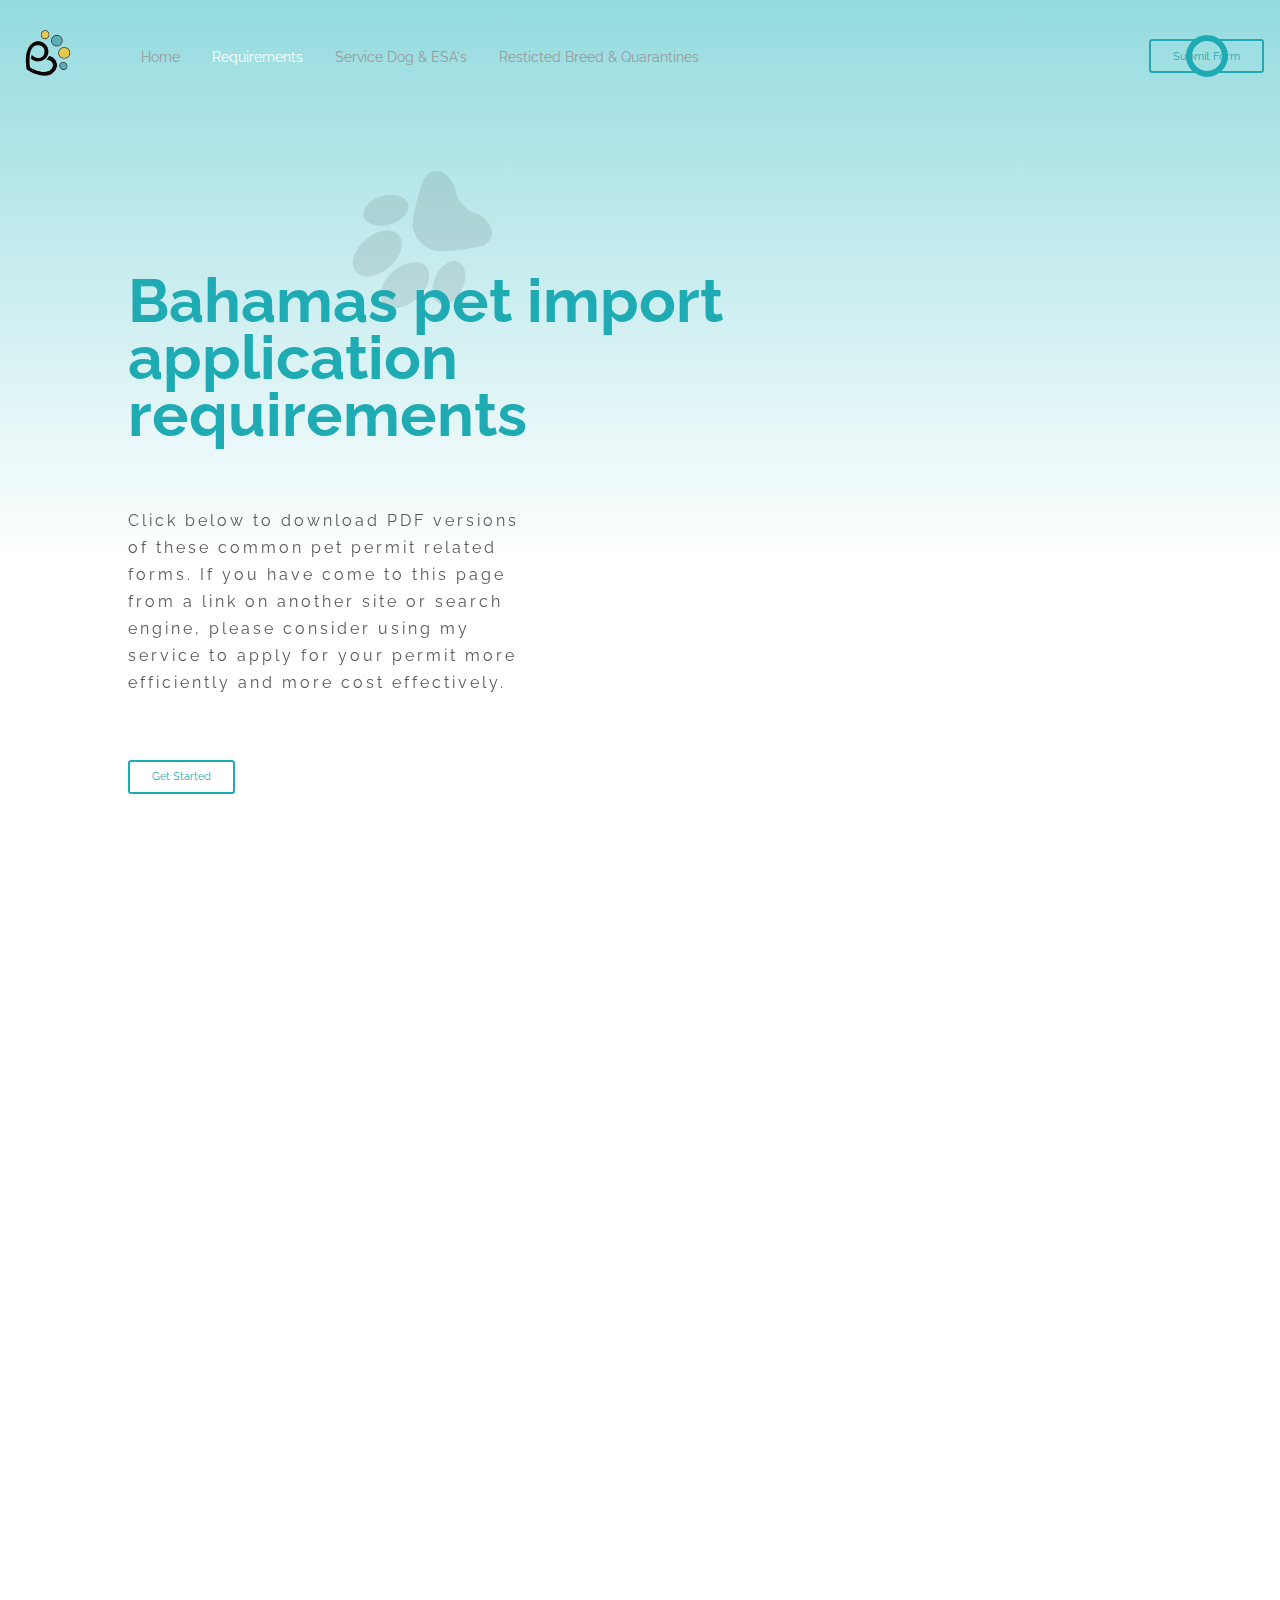
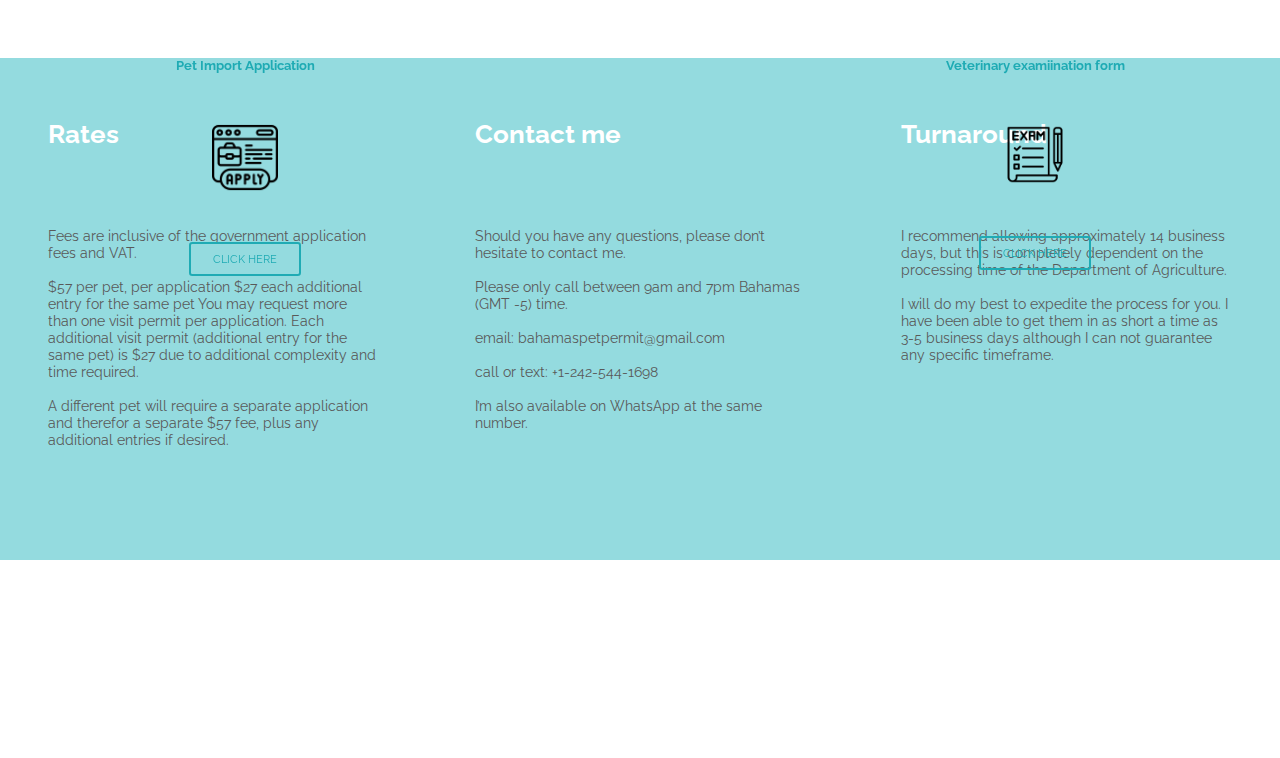
==== commit 28b68dc5: "nav-links touch up" ====
--- a/requirements.html
+++ b/requirements.html
@@ -23,7 +23,7 @@
       <a href="index.html"> <img class="logo-img" src="./imgs/logo.png" alt=""></a>
        <ul class="nav-list">
         <li class="list-item"><a href="./index.html">Home</a></li>
-        <li class="list-item"><a href="./requirements.html">Requirements</a></li>
+        <li class="list-item"><a id="link-active" href="./requirements.html">Requirements</a></li>
         <li class="list-item"><a href="./services.html">Service Dog & ESA's</a></li>
         <li class="list-item"><a href="./restricted.html">Resticted Breed & Quarantines</a></li>
     </ul>
--- a/style.css
+++ b/style.css
@@ -113,6 +113,15 @@
     color:var(--light-grey);
     text-decoration:none;
     margin-right:2rem;
+}
+
+ .list-item a:hover,
+ :focus {
+  color:#fff;
+  transition: ease 1s;
+}
+#link-active {
+  color:#fff;
 }
 
 
